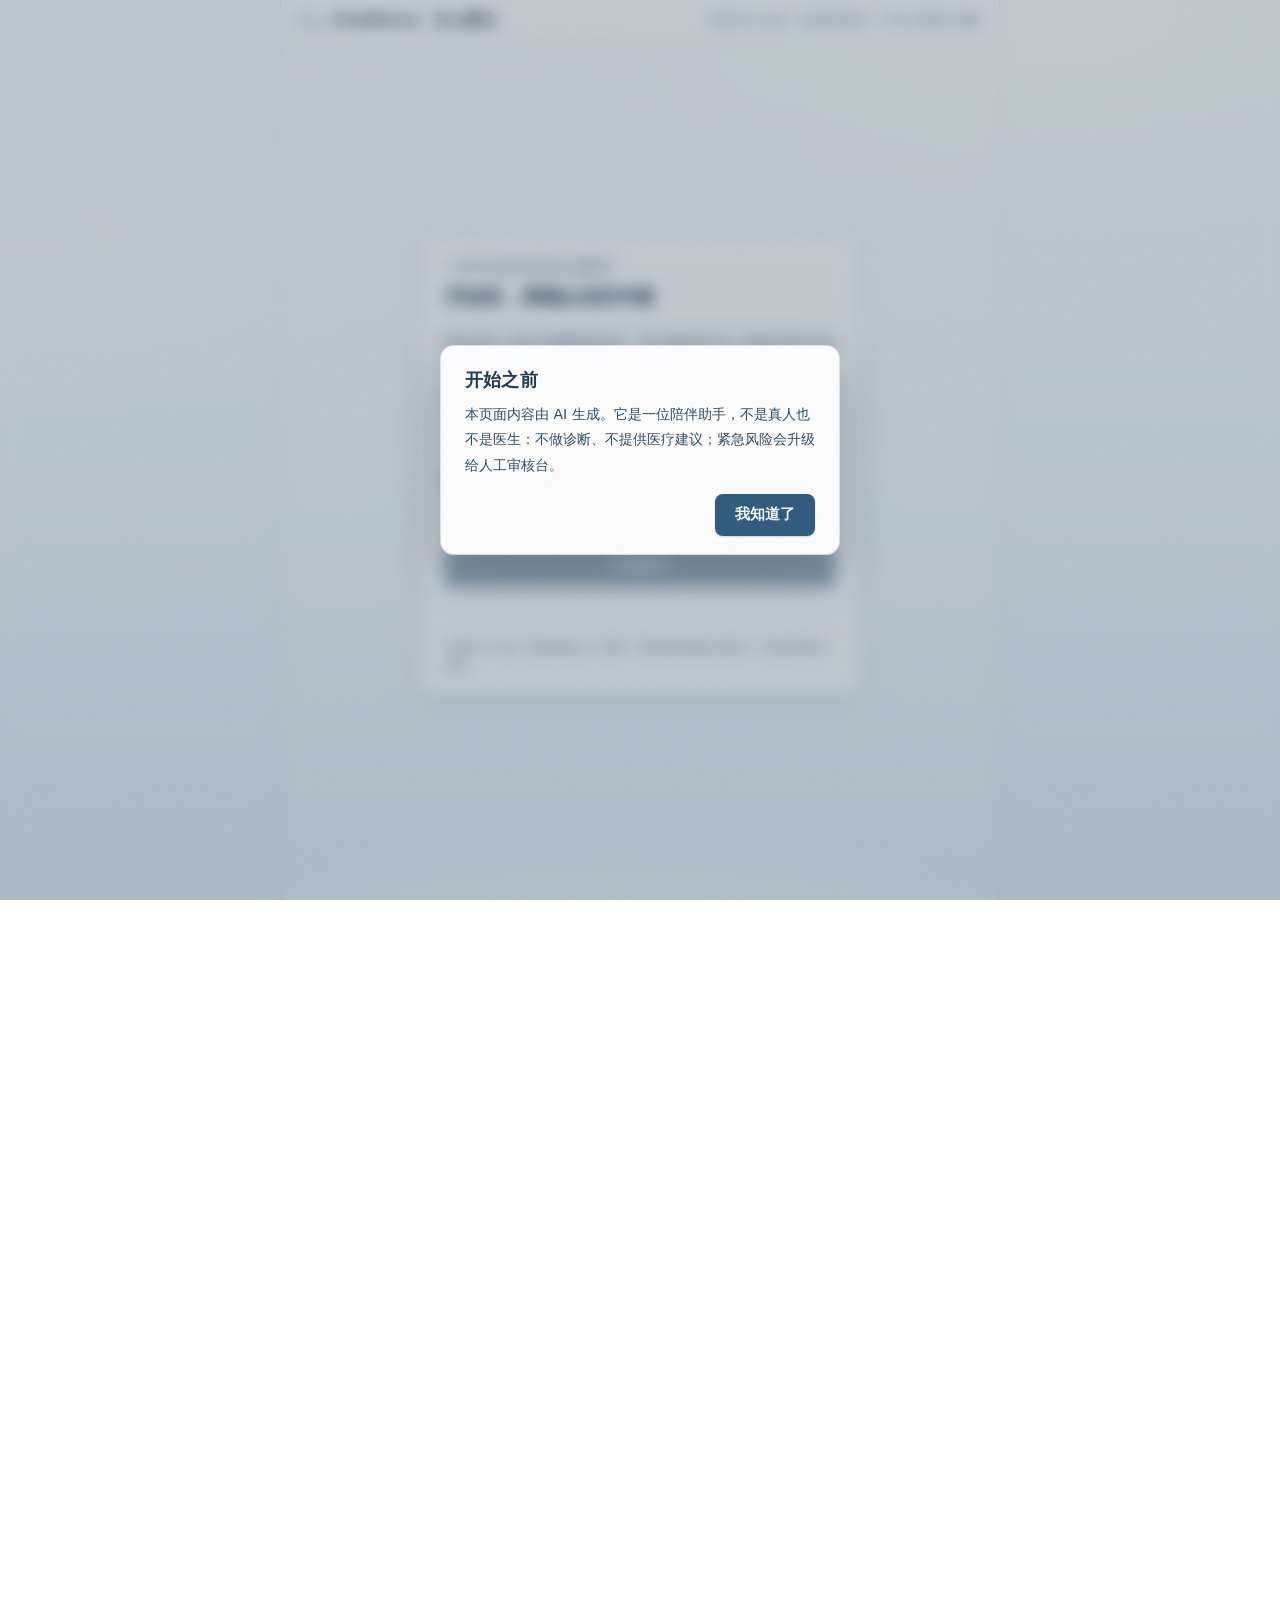
==== frontend/index.html @ 74ae64e8 "feat(web): v1.2~v1.4 集成接线——路由/前端/配置收尾 - web_app.py：接入隐私/自评/报告 HITL/审核台/收件轮询/热线录入 24 路由；   挂起占位 REVIE" ====
<!doctype html>
<html lang="zh-CN">
<head>
<meta charset="utf-8">
<meta name="viewport" content="width=device-width, initial-scale=1">
<title>CloudMaster · 云上高士</title>
<meta http-equiv="refresh" content="0; url=cloud-glass/">
<link rel="canonical" href="cloud-glass/">
<style>
  body{margin:0;min-height:100vh;display:flex;align-items:center;justify-content:center;
    font-family:"PingFang SC","Hiragino Sans GB","Microsoft YaHei",system-ui,sans-serif;
    color:#2C4457;background:linear-gradient(165deg,#EAF3FB,#CBE3F4 48%,#E2F0F9)}
  main{text-align:center;padding:24px;line-height:1.9}
  a{color:#0D2A3C}
</style>
</head>
<body>
  <main>
    <p>正在进入 CloudMaster 云上高士…</p>
    <p><a href="cloud-glass/">如果没有自动跳转，点这里进入</a></p>
  </main>
</body>
</html>
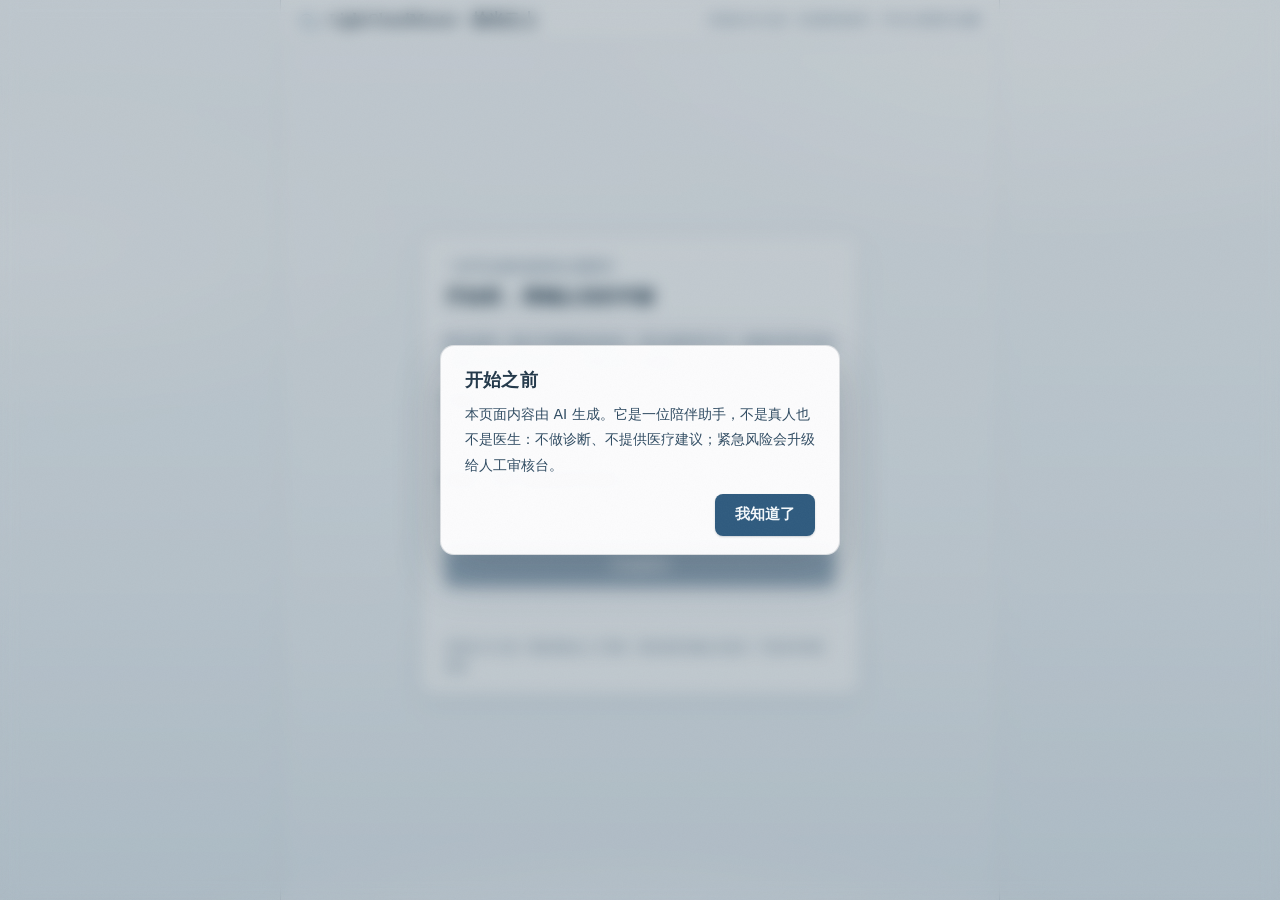
==== commit 5f4a32f0: "refactor(rebrand): 全库更名 LightCloudMaster 拾光云上——纯标识替换，功能零变化 四种写法逐一映射：cloudmaster→lightcloudmaster、Clo" ====
--- a/frontend/index.html
+++ b/frontend/index.html
@@ -3,7 +3,7 @@
 <head>
 <meta charset="utf-8">
 <meta name="viewport" content="width=device-width, initial-scale=1">
-<title>CloudMaster · 云上高士</title>
+<title>LightCloudMaster · 拾光云上</title>
 <meta http-equiv="refresh" content="0; url=cloud-glass/">
 <link rel="canonical" href="cloud-glass/">
 <style>
@@ -16,7 +16,7 @@
 </head>
 <body>
   <main>
-    <p>正在进入 CloudMaster 云上高士…</p>
+    <p>正在进入 LightCloudMaster 拾光云上…</p>
     <p><a href="cloud-glass/">如果没有自动跳转，点这里进入</a></p>
   </main>
 </body>
